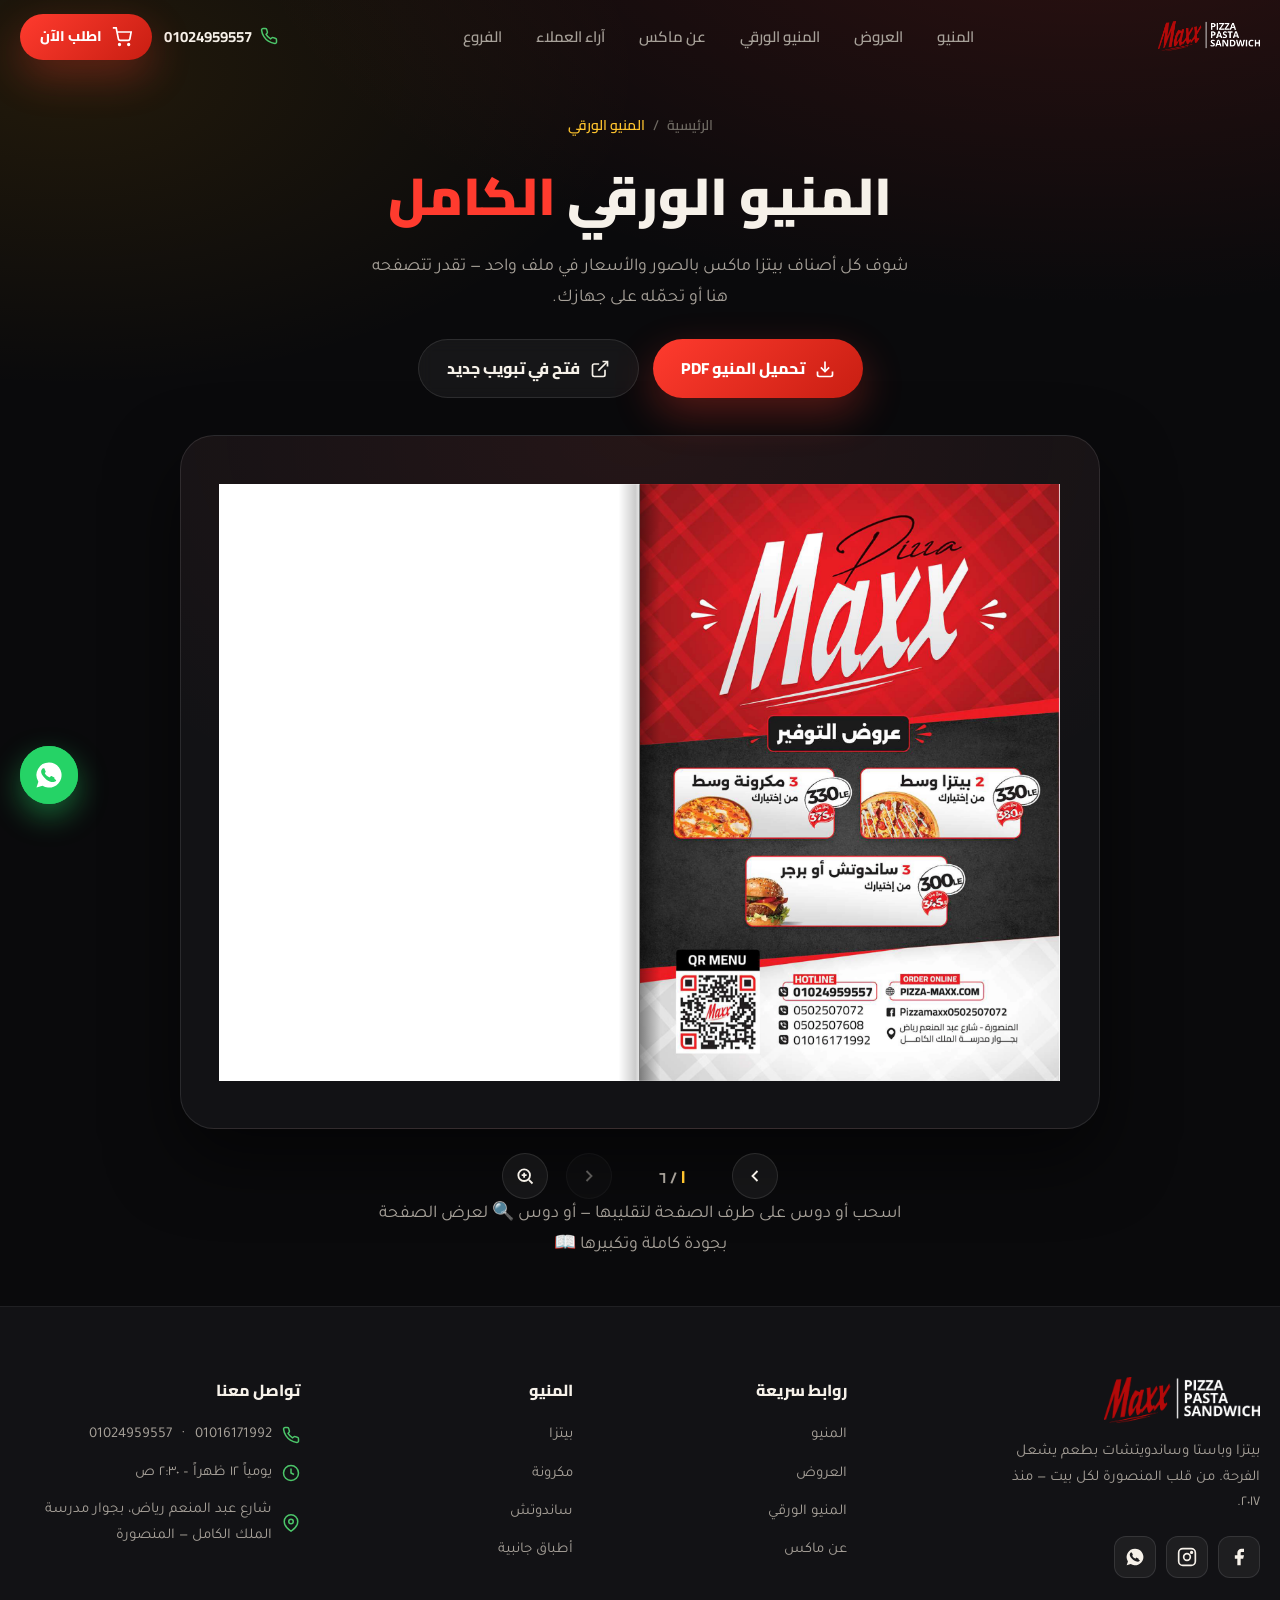
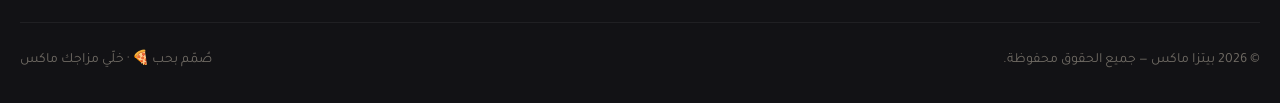
==== menu/index.html @ fe205530 "Pizza Maxx site: exact copy of live pizza-maxx.com (2026-11-12)" ====
<!DOCTYPE html>
<html lang="ar" dir="rtl">
<head>
<meta charset="UTF-8">
<meta name="viewport" content="width=device-width, initial-scale=1">
<title>المنيو الورقي | Pizza Maxx — خلّي مزاجك ماكس</title>
<meta name="description" content="شوف منيو بيتزا ماكس الورقي كامل بالصور والأسعار — PDF قابل للتصفح أو التحميل.">
<meta name="theme-color" content="#0A0A0C">
<link rel="preconnect" href="https://fonts.googleapis.com">
<link rel="preconnect" href="https://fonts.gstatic.com" crossorigin>
<link href="https://fonts.googleapis.com/css2?family=Anton&family=Cairo:wght@400;600;700;800;900&family=Tajawal:wght@400;500;700;800&display=swap" rel="stylesheet">
<link rel="stylesheet" href="/assets/css/styles.css">
<link rel="stylesheet" href="/assets/css/vendor/page-flip.css">
<link rel="icon" href="data:image/svg+xml,<svg xmlns='http://www.w3.org/2000/svg' viewBox='0 0 100 100'><text y='.9em' font-size='90'>🍕</text></svg>">
<style>
  .pdf-hero { padding: calc(var(--nav-h) + 40px) 0 20px; text-align: center; }
  .pdf-hero .breadcrumb { display: flex; gap: 8px; align-items: center; justify-content: center; color: var(--faint); font-family: var(--f-head); font-weight: 600; font-size: 14px; margin-bottom: 14px; }
  .pdf-hero .breadcrumb a:hover { color: var(--cheese); }
  .pdf-hero h1 { font-family: var(--f-head); font-weight: 900; color: var(--cream); font-size: clamp(30px, 5vw, 52px); margin: 0 0 12px; }
  .pdf-hero p { color: var(--muted); font-size: clamp(15px, 1.8vw, 18px); max-width: 56ch; margin: 0 auto 26px; }
  .pdf-actions { display: flex; gap: 14px; justify-content: center; flex-wrap: wrap; margin-bottom: 8px; }

  /* ---------- Flipbook ---------- */
  .book-stage { margin: 36px auto 0; max-width: 920px; }
  .book-wrap {
    display: flex; justify-content: center; padding: clamp(20px, 4vw, 48px) clamp(10px, 3vw, 40px);
    border-radius: var(--r-xl); border: 1px solid var(--hair); box-shadow: var(--sh-3);
    background:
      radial-gradient(120% 100% at 50% 0%, rgba(255,59,46,.08), transparent 60%),
      var(--charcoal);
  }
  #flipbook { touch-action: pan-y pinch-zoom; }
  #flipbook .stf__item { background: #fff; box-shadow: 0 4px 24px rgba(0,0,0,.35); }
  #flipbook img { width: 100%; height: 100%; object-fit: cover; display: block; user-select: none; -webkit-user-drag: none; }

  .book-controls { display: flex; align-items: center; justify-content: center; gap: 18px; margin-top: 24px; }
  .book-nav-btn {
    width: 46px; height: 46px; border-radius: 50%; display: grid; place-items: center; flex-shrink: 0;
    background: var(--glass); border: 1px solid var(--hair); color: var(--cream); transition: .25s var(--ease);
  }
  .book-nav-btn:hover:not(:disabled) { background: var(--red); border-color: transparent; transform: scale(1.06); }
  .book-nav-btn:disabled { opacity: .35; pointer-events: none; }
  .book-nav-btn svg { width: 20px; height: 20px; }
  .book-page-count { font-family: var(--f-head); font-weight: 700; font-size: 15px; color: var(--muted); min-width: 84px; text-align: center; }
  .book-page-count b { color: var(--cheese); font-family: var(--f-display); font-size: 18px; }
  .book-hint { text-align: center; color: var(--faint); font-size: 13px; margin-top: 14px; }

  /* ---------- Zoom lightbox (full-res image, no canvas pixelation) ---------- */
  .lightbox {
    display: none; position: fixed; inset: 0; z-index: 999; background: rgba(6,6,8,.94);
    align-items: center; justify-content: center; padding: 60px 16px; overflow: auto; touch-action: pan-x pan-y pinch-zoom;
  }
  .lightbox.open { display: flex; }
  .lightbox img { max-width: none; width: min(94vw, 700px); height: auto; border-radius: 10px; box-shadow: var(--sh-3); touch-action: pan-x pan-y pinch-zoom; }
  .lightbox-close {
    position: fixed; top: 16px; inset-inline-end: 16px; width: 44px; height: 44px; border-radius: 50%;
    background: var(--glass); border: 1px solid var(--hair); color: var(--cream); display: grid; place-items: center; z-index: 1000;
  }
  .lightbox-close svg { width: 20px; height: 20px; }

  /* fallback shown only if the flipbook script fails to initialize */
  .book-fallback { display: none; }
  .book-fallback.show {
    display: flex; flex-direction: column; align-items: center; gap: 16px; text-align: center;
    max-width: 460px; margin: 0 auto; padding: 40px 26px; border-radius: var(--r-xl);
    border: 1px solid var(--hair-soft); background: linear-gradient(180deg, var(--graphite), var(--charcoal));
  }
  .book-fallback svg { width: 60px; height: 60px; color: var(--red); }
  .book-fallback h3 { font-family: var(--f-head); font-weight: 800; font-size: 18px; color: var(--cream); margin: 0; }
  .book-fallback p { color: var(--muted); font-size: 14px; margin: 0; }

  @media (max-width: 560px) {
    .book-nav-btn { width: 40px; height: 40px; }
    .book-controls { gap: 12px; }
  }
</style>
</head>
<body>

<div class="scroll-progress" id="scrollProgress"></div>

<!-- ============ NAV ============ -->
<header class="nav" id="nav">
  <div class="container">
    <a href="/index.html#top" class="brand" aria-label="بيتزا ماكس">
      <img src="/assets/logo.png" alt="بيتزا ماكس" class="brand-img">
    </a>
    <nav class="nav-links" id="navLinks">
      <a href="/index.html#menu">المنيو</a>
      <a href="/index.html#offers">العروض</a>
      <a href="/menu/">المنيو الورقي</a>
      <a href="/about-us.html">عن ماكس</a>
      <a href="/index.html#reviews">آراء العملاء</a>
      <a href="/index.html#branches">الفروع</a>
    </nav>
    <div class="nav-actions">
      <a href="tel:01024959557" class="nav-phone">
        <svg viewBox="0 0 24 24" fill="none" stroke="currentColor" stroke-width="2"><path d="M22 16.9v3a2 2 0 0 1-2.2 2 19.8 19.8 0 0 1-8.6-3.1 19.5 19.5 0 0 1-6-6 19.8 19.8 0 0 1-3.1-8.7A2 2 0 0 1 4.1 2h3a2 2 0 0 1 2 1.7c.1.9.4 1.8.7 2.7a2 2 0 0 1-.5 2.1L8.1 9.9a16 16 0 0 0 6 6l1.4-1.2a2 2 0 0 1 2.1-.5c.9.3 1.8.6 2.7.7a2 2 0 0 1 1.7 2Z"/></svg>
        01024959557
      </a>
      <a href="/index.html#menu" class="btn btn-primary btn-sm">
        <svg viewBox="0 0 24 24" fill="none" stroke="currentColor" stroke-width="2"><circle cx="9" cy="21" r="1"/><circle cx="20" cy="21" r="1"/><path d="M1 1h4l2.7 13.4a2 2 0 0 0 2 1.6h9.7a2 2 0 0 0 2-1.6L23 6H6"/></svg>
        اطلب الآن
      </a>
      <button class="nav-toggle" id="navToggle" aria-label="القائمة"><span></span></button>
    </div>
  </div>
</header>

<main>
<section class="pdf-hero">
  <div class="container">
    <div class="breadcrumb"><a href="/index.html">الرئيسية</a> <span>/</span> <span class="text-cheese">المنيو الورقي</span></div>
    <h1>المنيو الورقي <span class="text-red">الكامل</span></h1>
    <p>شوف كل أصناف بيتزا ماكس بالصور والأسعار في ملف واحد — تقدر تتصفحه هنا أو تحمّله على جهازك.</p>
    <div class="pdf-actions">
      <a href="/assets/pdf/maxx-menu.pdf" download class="btn btn-primary">
        <svg viewBox="0 0 24 24" fill="none" stroke="currentColor" stroke-width="2"><path d="M21 15v4a2 2 0 0 1-2 2H5a2 2 0 0 1-2-2v-4"/><path d="M7 10l5 5 5-5"/><path d="M12 15V3"/></svg>
        تحميل المنيو PDF
      </a>
      <a href="/assets/pdf/maxx-menu.pdf" target="_blank" rel="noopener" class="btn btn-ghost">
        <svg viewBox="0 0 24 24" fill="none" stroke="currentColor" stroke-width="2"><path d="M18 13v6a2 2 0 0 1-2 2H5a2 2 0 0 1-2-2V8a2 2 0 0 1 2-2h6"/><path d="M15 3h6v6"/><path d="M10 14L21 3"/></svg>
        فتح في تبويب جديد
      </a>
    </div>

    <!-- Interactive flipbook (falls back to a PDF prompt if the script can't init) -->
    <div class="book-stage">
      <div class="book-wrap">
        <div id="flipbook"></div>
      </div>
      <div class="book-controls">
        <button type="button" class="book-nav-btn" id="bookNext" aria-label="الصفحة التالية">
          <svg viewBox="0 0 24 24" fill="none" stroke="currentColor" stroke-width="2.2"><path d="M15 18l-6-6 6-6"/></svg>
        </button>
        <span class="book-page-count"><b id="bookCur">١</b> / <span id="bookTotal">٦</span></span>
        <button type="button" class="book-nav-btn" id="bookPrev" aria-label="الصفحة السابقة">
          <svg viewBox="0 0 24 24" fill="none" stroke="currentColor" stroke-width="2.2"><path d="M9 18l6-6-6-6"/></svg>
        </button>
        <button type="button" class="book-nav-btn" id="bookZoom" aria-label="تكبير الصفحة">
          <svg viewBox="0 0 24 24" fill="none" stroke="currentColor" stroke-width="2.2"><circle cx="11" cy="11" r="7"/><path d="M21 21l-4.3-4.3"/><path d="M11 8v6M8 11h6"/></svg>
        </button>
      </div>
      <p class="book-hint">اسحب أو دوس على طرف الصفحة لتقليبها — أو دوس 🔍 لعرض الصفحة بجودة كاملة وتكبيرها 📖</p>

      <div class="book-fallback" id="bookFallback">
        <svg viewBox="0 0 24 24" fill="none" stroke="currentColor" stroke-width="1.6"><path d="M14 2H6a2 2 0 0 0-2 2v16a2 2 0 0 0 2 2h12a2 2 0 0 0 2-2V8z"/><path d="M14 2v6h6"/></svg>
        <h3>افتح المنيو بصيغة PDF</h3>
        <p>المتصفح ده مش بيدعم عرض الكتاب التفاعلي — افتح أو حمّل الملف مباشرة من الأزرار فوق.</p>
      </div>
    </div>
  </div>
</section>
</main>

<div class="lightbox" id="lightbox">
  <button type="button" class="lightbox-close" id="lightboxClose" aria-label="إغلاق">
    <svg viewBox="0 0 24 24" fill="none" stroke="currentColor" stroke-width="2"><path d="M18 6L6 18M6 6l12 12"/></svg>
  </button>
  <img id="lightboxImg" src="" alt="صفحة المنيو مكبّرة">
</div>

<!-- ============ FOOTER ============ -->
<footer class="footer">
  <div class="container">
    <div class="footer-grid">
      <div class="footer-brand">
        <img src="/assets/logo.png" alt="بيتزا ماكس" class="brand-img">
        <p>بيتزا وباستا وساندويتشات بطعم يشعل الفرحة. من قلب المنصورة لكل بيت — منذ ٢٠١٧.</p>
        <div class="socials">
          <a href="https://facebook.com/Pizzamaxx0502507072" target="_blank" rel="noopener" class="social" aria-label="فيسبوك"><svg viewBox="0 0 24 24" fill="currentColor"><path d="M18 2h-3a5 5 0 0 0-5 5v3H7v4h3v8h4v-8h3l1-4h-4V7a1 1 0 0 1 1-1h3z"/></svg></a>
          <a href="https://instagram.com" target="_blank" rel="noopener" class="social" aria-label="انستجرام"><svg viewBox="0 0 24 24" fill="none" stroke="currentColor" stroke-width="2"><rect x="2" y="2" width="20" height="20" rx="5"/><circle cx="12" cy="12" r="4"/><circle cx="17.5" cy="6.5" r="1" fill="currentColor"/></svg></a>
          <a href="https://wa.me/201070336868" target="_blank" rel="noopener" class="social" aria-label="واتساب"><svg viewBox="0 0 24 24" fill="currentColor"><path d="M12 2a10 10 0 0 0-8.5 15.3L2 22l4.8-1.5A10 10 0 1 0 12 2zm5.8 14.2c-.2.7-1.4 1.3-2 1.4-.5.1-1.2.1-1.9-.1-.4-.1-1-.3-1.8-.6-3-1.3-5-4.4-5.2-4.6-.1-.2-1.2-1.6-1.2-3s.7-2.1 1-2.4c.2-.3.5-.3.7-.3h.5c.2 0 .4 0 .6.5l.8 2c.1.1.1.3 0 .5l-.4.6c-.1.2-.3.3-.1.6.1.3.7 1.1 1.4 1.8.9.8 1.7 1 2 1.2.2.1.4.1.5-.1l.7-.8c.2-.2.4-.2.6-.1l1.9.9c.2.1.4.2.4.3.1.2.1.6 0 1z"/></svg></a>
        </div>
      </div>
      <div>
        <h4>روابط سريعة</h4>
        <ul class="footer-links">
          <li><a href="/index.html#menu">المنيو</a></li>
          <li><a href="/index.html#offers">العروض</a></li>
          <li><a href="/menu/">المنيو الورقي</a></li>
          <li><a href="/about-us.html">عن ماكس</a></li>
        </ul>
      </div>
      <div>
        <h4>المنيو</h4>
        <ul class="footer-links">
          <li><a href="/index.html#menu">بيتزا</a></li>
          <li><a href="/index.html#menu">مكرونة</a></li>
          <li><a href="/index.html#menu">ساندوتش</a></li>
          <li><a href="/index.html#menu">أطباق جانبية</a></li>
        </ul>
      </div>
      <div>
        <h4>تواصل معنا</h4>
        <ul class="footer-contact">
          <li><svg viewBox="0 0 24 24" fill="none" stroke="currentColor" stroke-width="2"><path d="M22 16.9v3a2 2 0 0 1-2.2 2 19.8 19.8 0 0 1-8.6-3.1 19.5 19.5 0 0 1-6-6 19.8 19.8 0 0 1-3.1-8.7A2 2 0 0 1 4.1 2h3a2 2 0 0 1 2 1.7c.1.9.4 1.8.7 2.7a2 2 0 0 1-.5 2.1L8.1 9.9a16 16 0 0 0 6 6l1.4-1.2a2 2 0 0 1 2.1-.5c.9.3 1.8.6 2.7.7a2 2 0 0 1 1.7 2Z"/></svg> <a href="tel:01016171992">01016171992</a> · <a href="tel:01024959557">01024959557</a></li>
          <li><svg viewBox="0 0 24 24" fill="none" stroke="currentColor" stroke-width="2"><circle cx="12" cy="12" r="10"/><path d="M12 6v6l4 2"/></svg> يومياً ١٢ ظهراً – ٢:٣٠ ص</li>
          <li><svg viewBox="0 0 24 24" fill="none" stroke="currentColor" stroke-width="2"><path d="M21 10c0 7-9 13-9 13s-9-6-9-13a9 9 0 0 1 18 0z"/><circle cx="12" cy="10" r="3"/></svg> شارع عبد المنعم رياض، بجوار مدرسة الملك الكامل — المنصورة</li>
        </ul>
      </div>
    </div>
    <div class="footer-bottom">
      <span>© <span id="year"></span> بيتزا ماكس — جميع الحقوق محفوظة.</span>
      <span>صُمّم بحب 🍕 · خلّي مزاجك ماكس</span>
    </div>
  </div>
</footer>

<a href="https://wa.me/201070336868" target="_blank" rel="noopener" class="wa-float" aria-label="تواصل واتساب">
  <svg viewBox="0 0 24 24" fill="currentColor"><path d="M12 2a10 10 0 0 0-8.5 15.3L2 22l4.8-1.5A10 10 0 1 0 12 2zm5.8 14.2c-.2.7-1.4 1.3-2 1.4-.5.1-1.2.1-1.9-.1-.4-.1-1-.3-1.8-.6-3-1.3-5-4.4-5.2-4.6-.1-.2-1.2-1.6-1.2-3s.7-2.1 1-2.4c.2-.3.5-.3.7-.3h.5c.2 0 .4 0 .6.5l.8 2c.1.1.1.3 0 .5l-.4.6c-.1.2-.3.3-.1.6.1.3.7 1.1 1.4 1.8.9.8 1.7 1 2 1.2.2.1.4.1.5-.1l.7-.8c.2-.2.4-.2.6-.1l1.9.9c.2.1.4.2.4.3.1.2.1.6 0 1z"/></svg>
</a>

<script src="/assets/js/vendor/page-flip.browser.js"></script>
<script>
(function () {
  "use strict";
  const $  = (s, c=document) => c.querySelector(s);
  const $$ = (s, c=document) => Array.from(c.querySelectorAll(s));

  /* ---------- Flipbook ---------- */
  (function initBook() {
    const el = document.getElementById('flipbook');
    const fallback = document.getElementById('bookFallback');
    if (!el || !window.St || !window.St.PageFlip) { fallback.classList.add('show'); return; }

    const PAGES = Array.from({ length: 6 }, (_, i) => `/assets/img/menu-pages/page-${i + 1}.webp`);
    document.getElementById('bookTotal').textContent = PAGES.length.toLocaleString('ar-EG');

    try {
      const pageFlip = new St.PageFlip(el, {
        width: 550,
        height: 780,
        size: 'stretch',
        minWidth: 240,
        maxWidth: 900,
        minHeight: 340,
        maxHeight: 1275,
        maxShadowOpacity: 0.5,
        showCover: true,
        mobileScrollSupport: true,
        useMouseEvents: true,
      });
      pageFlip.loadFromImages(PAGES);

      /* HiDPI canvas fix — the library sizes its internal <canvas> to CSS pixels only and
         ignores devicePixelRatio, so pages look soft/pixelated on retina phone screens no
         matter how sharp the source images are. Boost the canvas' pixel buffer to match the
         device pixel ratio, scale the drawing context to match, and force a repaint — then
         keep re-applying whenever the library resizes the canvas (rotate / window resize). */
      const flipCanvas = el.querySelector('canvas.stf__canvas');
      if (flipCanvas) {
        const sharpenCanvas = () => {
          const dpr = window.devicePixelRatio || 1;
          const cssW = flipCanvas.clientWidth;
          const cssH = flipCanvas.clientHeight;
          if (!cssW || !cssH) return;
          const targetW = Math.round(cssW * dpr);
          const targetH = Math.round(cssH * dpr);
          if (flipCanvas.width === targetW && flipCanvas.height === targetH) return;
          flipCanvas.style.width = cssW + 'px';
          flipCanvas.style.height = cssH + 'px';
          flipCanvas.width = targetW;
          flipCanvas.height = targetH;
          flipCanvas.getContext('2d').scale(dpr, dpr);
          pageFlip.update();
        };
        sharpenCanvas();
        pageFlip.on('init', sharpenCanvas);
        new ResizeObserver(sharpenCanvas).observe(flipCanvas);
      }

      /* Direct pinch-zoom on the book conflicts with its own swipe-to-flip gesture —
         while the user is zoomed in, hand touch control fully to the browser (free pan
         in every direction) by disabling the book's own interactivity, and restore
         swipe-to-flip automatically once zoom returns to normal. */
      if (window.visualViewport) {
        const vv = window.visualViewport;
        const applyZoomState = () => {
          el.style.pointerEvents = vv.scale > 1.02 ? 'none' : '';
        };
        vv.addEventListener('resize', applyZoomState);
        vv.addEventListener('scroll', applyZoomState);
        applyZoomState();
      }

      const curEl = document.getElementById('bookCur');
      const prevBtn = document.getElementById('bookPrev');
      const nextBtn = document.getElementById('bookNext');

      function updateUI() {
        const cur = pageFlip.getCurrentPageIndex() + 1;
        curEl.textContent = cur.toLocaleString('ar-EG');
        prevBtn.disabled = cur <= 1;
        nextBtn.disabled = cur >= PAGES.length;
      }
      pageFlip.on('flip', updateUI);
      pageFlip.on('init', updateUI);

      nextBtn.addEventListener('click', () => pageFlip.flipNext());
      prevBtn.addEventListener('click', () => pageFlip.flipPrev());

      /* Zoom lightbox — shows the same full-resolution source image so pinch-zoom stays sharp
         (the flipbook draws pages on a canvas sized to its on-screen CSS box, which pixelates on zoom). */
      const zoomBtn = document.getElementById('bookZoom');
      const lightbox = document.getElementById('lightbox');
      const lightboxImg = document.getElementById('lightboxImg');
      const lightboxClose = document.getElementById('lightboxClose');

      function openLightbox() {
        lightboxImg.src = PAGES[pageFlip.getCurrentPageIndex()];
        lightbox.classList.add('open');
      }
      function closeLightbox() {
        lightbox.classList.remove('open');
        lightboxImg.src = '';
      }
      zoomBtn.addEventListener('click', openLightbox);
      lightboxClose.addEventListener('click', closeLightbox);
      lightbox.addEventListener('click', e => { if (e.target === lightbox) closeLightbox(); });
    } catch (err) {
      fallback.classList.add('show');
    }
  })();

  const nav = $('#nav'), progress = $('#scrollProgress');
  function onScroll() {
    nav.classList.toggle('scrolled', window.scrollY > 30);
    const h = document.documentElement.scrollHeight - window.innerHeight;
    progress.style.transform = `scaleX(${h > 0 ? window.scrollY/h : 0})`;
  }
  onScroll(); window.addEventListener('scroll', onScroll, { passive:true });

  $('#navToggle').addEventListener('click', () => nav.classList.toggle('open'));
  $$('#navLinks a').forEach(a => a.addEventListener('click', () => nav.classList.remove('open')));

  $('#year').textContent = new Date().getFullYear();
})();
</script>
</body>
</html>
---- assets/css/styles.css ----
/* =====================================================================
   PIZZA MAXX — Premium Redesign
   Design system + components. Dark, cinematic, RTL Arabic.
   ===================================================================== */

/* ---------- Design Tokens ---------- */
:root {
  /* Surfaces (black → charcoal → warm gray) */
  --ink:        #0A0A0C;
  --charcoal:   #121215;
  --graphite:   #1A1A1F;
  --slate:      #232228;
  --warm-gray:  #2C2A27;

  /* Brand accents */
  --red:        #FF3B2E;   /* pizza red   */
  --red-deep:   #C81E12;
  --cheese:     #FFC42E;   /* cheese yellow */
  --cheese-deep:#F5A300;
  --green:      #4CC66A;   /* fresh green */

  /* Text */
  --cream:      #F6F1E9;
  --text:       #ECE7DF;
  --muted:      #A7A199;
  --faint:      #6F6A63;

  /* Glass + lines */
  --glass:      rgba(255,255,255,0.05);
  --glass-strong: rgba(255,255,255,0.09);
  --hair:       rgba(255,255,255,0.10);
  --hair-soft:  rgba(255,255,255,0.06);

  /* Radii */
  --r-sm: 12px;
  --r-md: 18px;
  --r-lg: 26px;
  --r-xl: 34px;
  --r-pill: 999px;

  /* Shadows (soft, layered) */
  --sh-1: 0 2px 8px rgba(0,0,0,.35);
  --sh-2: 0 12px 30px rgba(0,0,0,.45);
  --sh-3: 0 30px 70px rgba(0,0,0,.55);
  --sh-red: 0 16px 40px rgba(255,59,46,.30);
  --sh-cheese: 0 16px 40px rgba(245,163,0,.28);

  /* Spacing scale (8pt) */
  --s-1: 4px;  --s-2: 8px;  --s-3: 12px; --s-4: 16px;
  --s-5: 24px; --s-6: 32px; --s-7: 48px; --s-8: 64px;
  --s-9: 96px; --s-10: 128px;

  /* Type */
  --f-display: 'Anton', 'Cairo', sans-serif;
  --f-head: 'Cairo', 'Tajawal', sans-serif;
  --f-body: 'Tajawal', 'Cairo', sans-serif;

  --container: 1240px;
  --nav-h: 74px;
  --ease: cubic-bezier(.22,.61,.36,1);
  --ease-out: cubic-bezier(.16,1,.3,1);
}

/* ---------- Reset-ish ---------- */
* { box-sizing: border-box; }
html { scroll-behavior: smooth; -webkit-text-size-adjust: 100%; }
body {
  margin: 0;
  font-family: var(--f-body);
  background: var(--ink);
  color: var(--text);
  line-height: 1.7;
  overflow-x: hidden;
  -webkit-font-smoothing: antialiased;
  text-rendering: optimizeLegibility;
}
img { max-width: 100%; display: block; }
a { color: inherit; text-decoration: none; }
button { font-family: inherit; cursor: pointer; border: none; background: none; color: inherit; }
ul { margin: 0; padding: 0; list-style: none; }
:focus-visible { outline: 2px solid var(--cheese); outline-offset: 3px; border-radius: 6px; }
::selection { background: var(--red); color: #fff; }

/* Ambient page background: warm ember glow behind dark */
body::before {
  content: "";
  position: fixed; inset: 0; z-index: -2;
  background:
    radial-gradient(120% 80% at 85% -10%, rgba(255,59,46,.14), transparent 55%),
    radial-gradient(90% 70% at 5% 8%, rgba(245,163,0,.10), transparent 50%),
    var(--ink);
}

/* ---------- Layout helpers ---------- */
.container { width: min(100% - 40px, var(--container)); margin-inline: auto; }
.section { padding: clamp(56px, 9vw, 120px) 0; position: relative; }
.eyebrow {
  display: inline-flex; align-items: center; gap: 8px;
  font-family: var(--f-head); font-weight: 700; font-size: 13px;
  letter-spacing: .18em; text-transform: uppercase;
  color: var(--cheese); margin: 0 0 14px;
}
.eyebrow::before { content: ""; width: 26px; height: 2px; background: var(--red); border-radius: 2px; }
.section-title {
  font-family: var(--f-head); font-weight: 900;
  font-size: clamp(30px, 5vw, 56px); line-height: 1.08;
  letter-spacing: -.01em; margin: 0 0 14px; color: var(--cream);
}
.section-sub { color: var(--muted); font-size: clamp(15px, 1.6vw, 18px); max-width: 60ch; margin: 0; }
.section-head { margin-bottom: clamp(32px, 5vw, 56px); }
.section-head.center { text-align: center; }
.section-head.center .section-sub { margin-inline: auto; }
.text-red { color: var(--red); }
.text-cheese { color: var(--cheese); }
.text-green { color: var(--green); }

/* ---------- Buttons ---------- */
.btn {
  display: inline-flex; align-items: center; justify-content: center; gap: 10px;
  font-family: var(--f-head); font-weight: 800; font-size: 16px;
  padding: 15px 28px; border-radius: var(--r-pill);
  transition: transform .35s var(--ease), box-shadow .35s var(--ease), background .3s;
  will-change: transform; white-space: nowrap;
}
.btn svg { width: 20px; height: 20px; }
.btn-primary {
  background: linear-gradient(135deg, var(--red), var(--red-deep));
  color: #fff; box-shadow: var(--sh-red);
}
.btn-primary:hover { transform: translateY(-3px) scale(1.02); box-shadow: 0 22px 50px rgba(255,59,46,.45); }
.btn-cheese {
  background: linear-gradient(135deg, var(--cheese), var(--cheese-deep));
  color: #241a00; box-shadow: var(--sh-cheese);
}
.btn-cheese:hover { transform: translateY(-3px) scale(1.02); box-shadow: 0 22px 50px rgba(245,163,0,.45); }
.btn-ghost {
  background: var(--glass); color: var(--cream);
  border: 1px solid var(--hair); backdrop-filter: blur(8px);
}
.btn-ghost:hover { transform: translateY(-3px); background: var(--glass-strong); border-color: rgba(255,255,255,.22); }
.btn-sm { padding: 11px 20px; font-size: 14px; }
.btn-block { width: 100%; }

/* ---------- Navbar ---------- */
.nav {
  position: fixed; inset-block-start: 0; inset-inline: 0; z-index: 100;
  height: var(--nav-h); display: flex; align-items: center;
  transition: background .4s var(--ease), backdrop-filter .4s, border-color .4s, box-shadow .4s;
  border-bottom: 1px solid transparent;
}
.nav.scrolled {
  background: rgba(10,10,12,.72); backdrop-filter: blur(18px) saturate(140%);
  border-bottom: 1px solid var(--hair-soft); box-shadow: var(--sh-1);
}
.nav .container { display: flex; align-items: center; justify-content: space-between; gap: 20px; }
.brand { display: flex; align-items: center; gap: 12px; }
.brand-logo {
  font-family: var(--f-display); font-size: 26px; letter-spacing: .02em;
  color: var(--cream); line-height: 1; position: relative; padding-inline-end: 6px;
}
.brand-logo b { color: var(--red); }
.brand-img { height: 30px; width: auto; display: block; }
.footer-brand .brand-img { height: 46px; margin-bottom: 16px; }
@media (max-width: 480px) { .brand-img { height: 26px; } }
.brand-dot { width: 8px; height: 8px; border-radius: 50%; background: var(--green); box-shadow: 0 0 12px var(--green); }
.nav-links { display: flex; align-items: center; gap: 6px; }
.nav-links a {
  font-family: var(--f-head); font-weight: 600; font-size: 15px; color: var(--muted);
  padding: 8px 14px; border-radius: var(--r-pill); transition: color .25s, background .25s;
}
.nav-links a:hover { color: var(--cream); background: var(--glass); }
.nav-actions { display: flex; align-items: center; gap: 12px; }
.nav-phone { display: flex; align-items: center; gap: 8px; font-family: var(--f-head); font-weight: 700; color: var(--cream); font-size: 15px; }
.nav-phone svg { width: 18px; height: 18px; color: var(--green); }
.nav-toggle { display: none; width: 44px; height: 44px; border-radius: 12px; background: var(--glass); border: 1px solid var(--hair); align-items: center; justify-content: center; }
.nav-toggle span { display: block; width: 20px; height: 2px; background: var(--cream); position: relative; transition: .3s; }
.nav-toggle span::before, .nav-toggle span::after { content: ""; position: absolute; left: 0; width: 20px; height: 2px; background: var(--cream); transition: .3s; }
.nav-toggle span::before { top: -6px; } .nav-toggle span::after { top: 6px; }

/* ---------- Hero ---------- */
.hero { position: relative; min-height: 100svh; display: flex; align-items: center; padding-top: var(--nav-h); overflow: hidden; }
.hero-bg { position: absolute; inset: 0; z-index: -1; }
.hero-bg img { width: 100%; height: 100%; object-fit: cover; object-position: center; }
.hero-bg::after {
  content: ""; position: absolute; inset: 0;
  background:
    linear-gradient(to top, var(--ink) 4%, transparent 45%),
    linear-gradient(to left, rgba(10,10,12,.35), rgba(10,10,12,.88) 78%);
}
.hero-embers { position: absolute; inset: 0; z-index: -1; pointer-events: none; opacity: .5; mix-blend-mode: screen; }
.hero-inner { display: grid; grid-template-columns: 1.05fr .95fr; gap: 40px; align-items: center; width: 100%; }
.hero-copy { max-width: 620px; }
.hero-badges-top { display: flex; flex-wrap: wrap; gap: 10px; margin-bottom: 24px; }
.chip {
  display: inline-flex; align-items: center; gap: 8px; padding: 8px 14px; border-radius: var(--r-pill);
  background: var(--glass); border: 1px solid var(--hair); backdrop-filter: blur(10px);
  font-family: var(--f-head); font-weight: 600; font-size: 13px; color: var(--cream);
}
.chip svg { width: 16px; height: 16px; }
.chip-stars svg { color: var(--cheese); }
.chip-time svg { color: var(--green); }
.hero h1 {
  font-family: var(--f-head); font-weight: 900; color: var(--cream);
  font-size: clamp(40px, 7vw, 88px); line-height: 1.02; letter-spacing: -.02em; margin: 0 0 20px;
}
.hero h1 .hl { position: relative; color: var(--cheese); white-space: nowrap; }
.hero h1 .hl::after { content: ""; position: absolute; left: 0; right: 0; bottom: 6px; height: 14px; background: rgba(255,59,46,.28); border-radius: 6px; z-index: -1; }
.hero-sub { font-size: clamp(16px, 2vw, 20px); color: var(--muted); margin: 0 0 32px; max-width: 46ch; }
.hero-cta { display: flex; flex-wrap: wrap; gap: 14px; margin-bottom: 34px; }
.hero-stats { display: flex; gap: 30px; flex-wrap: wrap; }
.hero-stat b { font-family: var(--f-head); font-weight: 900; font-size: 26px; color: var(--cream); display: block; line-height: 1; }
.hero-stat span { font-size: 13px; color: var(--muted); }

/* Floating hero visual card cluster */
.hero-visual { position: relative; height: 520px; display: none; }
.float-card {
  position: absolute; border-radius: var(--r-lg); overflow: hidden;
  box-shadow: var(--sh-3); border: 1px solid var(--hair);
  animation: floaty 6s ease-in-out infinite;
}
.float-card img { width: 100%; height: 100%; object-fit: cover; }
.fc-main { width: 300px; height: 380px; right: 40px; top: 40px; z-index: 2; }
.fc-2 { width: 190px; height: 190px; left: 10px; top: 30px; animation-delay: -2s; z-index: 3; }
.fc-3 { width: 210px; height: 160px; left: 0; bottom: 20px; animation-delay: -4s; z-index: 3; }
.badge-float {
  position: absolute; z-index: 5; display: flex; align-items: center; gap: 10px;
  padding: 12px 16px; border-radius: var(--r-md); backdrop-filter: blur(14px);
  background: rgba(20,20,24,.7); border: 1px solid var(--hair); box-shadow: var(--sh-2);
  animation: floaty 5s ease-in-out infinite;
}
.badge-discount { top: 6px; right: 0; background: linear-gradient(135deg, var(--red), var(--red-deep)); border: none; color:#fff; }
.badge-discount b { font-family: var(--f-display); font-size: 22px; line-height: 1; }
.badge-delivery { bottom: 60px; right: 20px; animation-delay: -2.5s; }
.badge-delivery .dot { width: 34px; height: 34px; border-radius: 50%; background: rgba(76,198,106,.15); display: grid; place-items: center; }
.badge-delivery .dot svg { width: 18px; height: 18px; color: var(--green); }
.badge-delivery b { font-family: var(--f-head); font-weight: 800; color: var(--cream); font-size: 15px; display: block; line-height: 1.1; }
.badge-delivery span { font-size: 12px; color: var(--muted); }

@keyframes floaty { 0%,100% { transform: translateY(0) } 50% { transform: translateY(-14px) } }

.hero-scroll { position: absolute; bottom: 22px; left: 50%; transform: translateX(-50%); display: flex; flex-direction: column; align-items: center; gap: 8px; color: var(--faint); font-size: 12px; font-family: var(--f-head); letter-spacing: .1em; }
.hero-scroll .mouse { width: 24px; height: 38px; border: 2px solid var(--faint); border-radius: 14px; position: relative; }
.hero-scroll .mouse::after { content: ""; position: absolute; top: 7px; left: 50%; transform: translateX(-50%); width: 4px; height: 7px; background: var(--cheese); border-radius: 3px; animation: wheel 1.6s infinite; }
@keyframes wheel { 0% { opacity: 0; transform: translate(-50%,0) } 40% { opacity: 1 } 100% { opacity: 0; transform: translate(-50%,12px) } }

/* ---------- Marquee strip ---------- */
.marquee { border-block: 1px solid var(--hair-soft); background: var(--charcoal); overflow: hidden; padding: 16px 0; }
.marquee-track { display: flex; gap: 46px; width: max-content; animation: marquee 26s linear infinite; }
.marquee:hover .marquee-track { animation-play-state: paused; }
.marquee-item { display: inline-flex; align-items: center; gap: 14px; font-family: var(--f-head); font-weight: 800; font-size: 18px; color: var(--muted); }
.marquee-item svg { width: 18px; height: 18px; color: var(--red); }
.marquee-item b { color: var(--cream); }
@keyframes marquee { to { transform: translateX(50%) } } /* RTL: move right */

/* ---------- Category filter ---------- */
.filter-bar { display: flex; flex-wrap: wrap; gap: 10px; margin-bottom: 40px; }
.filter-chip {
  font-family: var(--f-head); font-weight: 700; font-size: 15px; color: var(--muted);
  padding: 11px 22px; border-radius: var(--r-pill); background: var(--glass);
  border: 1px solid var(--hair); transition: .3s var(--ease);
}
.filter-chip:hover { color: var(--cream); border-color: rgba(255,255,255,.2); }
.filter-chip.active { background: linear-gradient(135deg,var(--red),var(--red-deep)); color: #fff; border-color: transparent; box-shadow: var(--sh-red); }

/* ---------- Menu grid + cards ---------- */
.menu-grid { display: grid; grid-template-columns: repeat(auto-fill, minmax(280px, 1fr)); gap: 24px; }
.card {
  position: relative; background: linear-gradient(180deg, var(--graphite), var(--charcoal));
  border: 1px solid var(--hair-soft); border-radius: var(--r-lg); overflow: hidden;
  transition: transform .5s var(--ease-out), box-shadow .5s var(--ease-out), border-color .5s;
  display: flex; flex-direction: column;
}
.card:hover { transform: translateY(-8px); box-shadow: var(--sh-3); border-color: var(--hair); }
.card-media { position: relative; aspect-ratio: 4/3.2; overflow: hidden; }
.card-media img { width: 100%; height: 100%; object-fit: cover; transition: transform .8s var(--ease-out); }
.card:hover .card-media img { transform: scale(1.08); }
.card-media::after { content:""; position:absolute; inset:0; background: linear-gradient(to top, rgba(10,10,12,.65), transparent 55%); }
.card-tags { position: absolute; top: 12px; inset-inline-start: 12px; display: flex; gap: 6px; z-index: 2; }
.tag { font-family: var(--f-head); font-weight: 700; font-size: 11px; padding: 5px 10px; border-radius: var(--r-pill); backdrop-filter: blur(8px); }
.tag-hot { background: rgba(255,59,46,.9); color: #fff; }
.tag-new { background: rgba(76,198,106,.9); color: #06210f; }
.tag-best { background: rgba(255,196,46,.92); color: #241a00; }
.fav {
  position: absolute; top: 12px; inset-inline-end: 12px; z-index: 2;
  width: 38px; height: 38px; border-radius: 50%; display: grid; place-items: center;
  background: rgba(10,10,12,.5); border: 1px solid var(--hair); backdrop-filter: blur(8px);
  transition: .3s;
}
.fav svg { width: 18px; height: 18px; color: var(--cream); transition: .3s; fill: transparent; }
.fav:hover { background: rgba(255,59,46,.2); }
.fav.on svg { color: var(--red); fill: var(--red); transform: scale(1.1); }
.card-body { padding: 18px 18px 20px; display: flex; flex-direction: column; gap: 10px; flex: 1; }
.card-title-row { display: flex; align-items: flex-start; justify-content: space-between; gap: 10px; }
.card-title { font-family: var(--f-head); font-weight: 800; font-size: 19px; color: var(--cream); line-height: 1.25; }
.card-cal { display: inline-flex; align-items: center; gap: 5px; font-size: 12px; color: var(--muted); white-space: nowrap; }
.card-cal svg { width: 14px; height: 14px; color: var(--cheese); }
.card-desc { font-size: 14px; color: var(--muted); line-height: 1.6; }
.spice { display: inline-flex; gap: 2px; align-items: center; }
.spice svg { width: 15px; height: 15px; color: #4a4640; }
.spice svg.on { color: var(--red); }
.card-foot { display: flex; align-items: center; justify-content: space-between; margin-top: auto; padding-top: 6px; }
.price { font-family: var(--f-head); font-weight: 900; font-size: 22px; color: var(--cream); }
.price s { font-size: 14px; color: var(--faint); font-weight: 600; margin-inline-start: 6px; }
.price small { font-size: 13px; color: var(--muted); font-weight: 600; }
.add {
  display: inline-flex; align-items: center; gap: 7px; padding: 10px 16px; border-radius: var(--r-pill);
  background: var(--cream); color: var(--ink); font-family: var(--f-head); font-weight: 800; font-size: 14px;
  transition: .3s var(--ease);
}
.add svg { width: 16px; height: 16px; }
.add:hover { background: var(--cheese); transform: scale(1.05); }
.add.added { background: var(--green); color: #06210f; }

/* ---------- Best sellers carousel ---------- */
.carousel-wrap { position: relative; }
.carousel { display: flex; gap: 22px; overflow-x: auto; scroll-snap-type: x mandatory; padding: 8px 4px 24px; scrollbar-width: none; }
.carousel::-webkit-scrollbar { display: none; }
.slide { scroll-snap-align: start; flex: 0 0 min(360px, 82vw); perspective: 1200px; }
.slide-inner {
  position: relative; border-radius: var(--r-xl); overflow: hidden; aspect-ratio: 3/4;
  box-shadow: var(--sh-2); transition: transform .4s var(--ease-out), box-shadow .4s; transform-style: preserve-3d;
}
.slide-inner img { width: 100%; height: 100%; object-fit: cover; transition: transform .7s var(--ease-out); }
.slide:hover .slide-inner { box-shadow: var(--sh-3); }
.slide:hover .slide-inner img { transform: scale(1.06); }
.slide-inner::after { content:""; position:absolute; inset:0; background: linear-gradient(to top, rgba(8,8,10,.9) 6%, transparent 55%); }
.slide-caption { position: absolute; inset-inline: 22px; bottom: 22px; z-index: 2; }
.slide-rank { font-family: var(--f-display); font-size: 60px; color: rgba(255,255,255,.14); line-height: .8; position: absolute; top: 16px; inset-inline-end: 20px; z-index: 2; }
.slide-caption h3 { font-family: var(--f-head); font-weight: 900; font-size: 24px; color: #fff; margin: 0 0 4px; }
.slide-caption .meta { display: flex; align-items: center; gap: 12px; color: var(--cream); font-size: 14px; }
.slide-caption .price { font-size: 20px; color: var(--cheese); }
.carousel-nav { display: flex; gap: 10px; position: absolute; top: -70px; inset-inline-start: 0; }
.carousel-btn { width: 48px; height: 48px; border-radius: 50%; background: var(--glass); border: 1px solid var(--hair); display: grid; place-items: center; transition: .3s; }
.carousel-btn:hover { background: var(--red); border-color: transparent; }
.carousel-btn svg { width: 20px; height: 20px; color: var(--cream); }

/* ---------- Offers ---------- */
.offers-grid { display: grid; grid-template-columns: 1.4fr 1fr; gap: 24px; }
.offer {
  position: relative; border-radius: var(--r-xl); overflow: hidden; padding: 40px;
  display: flex; flex-direction: column; justify-content: space-between; min-height: 320px;
  border: 1px solid var(--hair);
}
.offer-primary { background: linear-gradient(120deg, #3a0d09, #7a1a10 60%, #b3160a); }
.offer-primary::after { content:""; position:absolute; inset:0; background: radial-gradient(120% 120% at 90% 10%, rgba(255,196,46,.25), transparent 50%); }
.offer-secondary { background: linear-gradient(150deg, var(--graphite), var(--charcoal)); }
.offer > * { position: relative; z-index: 2; }
.offer .kicker { font-family: var(--f-head); font-weight: 800; color: var(--cheese); letter-spacing: .12em; text-transform: uppercase; font-size: 13px; margin-bottom: 14px; }
.offer h3 { font-family: var(--f-head); font-weight: 900; font-size: clamp(26px, 3.4vw, 40px); color: #fff; margin: 0 0 10px; line-height: 1.1; }
.offer p { color: rgba(255,255,255,.82); margin: 0 0 22px; max-width: 40ch; }
.countdown { display: flex; gap: 10px; margin-bottom: 24px; }
.cd-cell { background: rgba(0,0,0,.35); border: 1px solid rgba(255,255,255,.16); border-radius: var(--r-sm); padding: 10px 14px; text-align: center; min-width: 62px; backdrop-filter: blur(6px); }
.cd-cell b { font-family: var(--f-display); font-size: 28px; color: #fff; line-height: 1; display: block; }
.cd-cell span { font-size: 11px; color: rgba(255,255,255,.7); letter-spacing: .05em; }
.coupon { display: flex; align-items: center; gap: 12px; }
.coupon-code {
  font-family: var(--f-head); font-weight: 800; letter-spacing: .12em; font-size: 16px; color: #fff;
  border: 2px dashed rgba(255,255,255,.5); border-radius: var(--r-sm); padding: 10px 18px; background: rgba(0,0,0,.2);
}
.coupon button { font-family: var(--f-head); font-weight: 700; font-size: 13px; color: var(--cheese); }
.offer-secondary .kicker { color: var(--green); }
.bundle-list { display: flex; flex-direction: column; gap: 12px; }
.bundle-item { display: flex; align-items: center; gap: 12px; color: var(--text); font-weight: 600; }
.bundle-item svg { width: 20px; height: 20px; color: var(--green); flex-shrink: 0; }
.offer-price { display: flex; align-items: baseline; gap: 10px; margin-top: 6px; }
.offer-price b { font-family: var(--f-display); font-size: 44px; color: var(--cheese); line-height: 1; }
.offer-price s { color: var(--faint); font-size: 20px; }

/* ---------- Why choose us ---------- */
.why-grid { display: grid; grid-template-columns: repeat(3, 1fr); gap: 20px; }
.why-card {
  padding: 30px; border-radius: var(--r-lg); background: linear-gradient(180deg, var(--graphite), var(--charcoal));
  border: 1px solid var(--hair-soft); transition: transform .4s var(--ease), border-color .4s;
}
.why-card:hover { transform: translateY(-6px); border-color: var(--hair); }
.why-icon { width: 60px; height: 60px; border-radius: 18px; display: grid; place-items: center; margin-bottom: 18px; background: rgba(255,59,46,.12); }
.why-icon svg { width: 30px; height: 30px; color: var(--red); }
.why-card:nth-child(3n+2) .why-icon { background: rgba(255,196,46,.12); } .why-card:nth-child(3n+2) .why-icon svg { color: var(--cheese); }
.why-card:nth-child(3n) .why-icon { background: rgba(76,198,106,.12); } .why-card:nth-child(3n) .why-icon svg { color: var(--green); }
.why-card h3 { font-family: var(--f-head); font-weight: 800; font-size: 20px; color: var(--cream); margin: 0 0 8px; }
.why-card p { color: var(--muted); font-size: 15px; margin: 0; }

/* ---------- Reviews ---------- */
.reviews-top { display: flex; flex-wrap: wrap; gap: 24px; align-items: center; justify-content: space-between; margin-bottom: 40px; }
.google-rating { display: flex; align-items: center; gap: 16px; padding: 18px 24px; border-radius: var(--r-lg); background: var(--glass); border: 1px solid var(--hair); }
.google-rating .big { font-family: var(--f-display); font-size: 44px; color: var(--cream); line-height: 1; }
.stars { display: flex; gap: 3px; } .stars svg { width: 18px; height: 18px; color: var(--cheese); }
.reviews-grid { display: grid; grid-template-columns: repeat(3, 1fr); gap: 20px; }
.review {
  padding: 26px; border-radius: var(--r-lg); background: linear-gradient(180deg, var(--graphite), var(--charcoal));
  border: 1px solid var(--hair-soft); display: flex; flex-direction: column; gap: 14px;
}
.review .stars svg { width: 15px; height: 15px; }
.review p { color: var(--text); font-size: 15px; margin: 0; flex: 1; }
.review-person { display: flex; align-items: center; gap: 12px; }
.avatar { width: 44px; height: 44px; border-radius: 50%; display: grid; place-items: center; font-family: var(--f-head); font-weight: 800; color: #fff; font-size: 18px; }
.review-person b { display: block; color: var(--cream); font-family: var(--f-head); font-weight: 700; font-size: 15px; }
.review-person span { font-size: 12px; color: var(--faint); }

/* ---------- Gallery masonry ---------- */
.masonry { columns: 4; column-gap: 16px; }
.masonry-item { break-inside: avoid; margin-bottom: 16px; border-radius: var(--r-md); overflow: hidden; position: relative; }
.masonry-item img { width: 100%; transition: transform .8s var(--ease-out); }
.masonry-item::after { content: ""; position: absolute; inset: 0; background: linear-gradient(to top, rgba(8,8,10,.6), transparent 60%); opacity: 0; transition: opacity .4s; }
.masonry-item:hover img { transform: scale(1.08); }
.masonry-item:hover::after { opacity: 1; }

/* ---------- About ---------- */
.about-grid { display: grid; grid-template-columns: 1fr 1fr; gap: 56px; align-items: center; }
.about-media { position: relative; border-radius: var(--r-xl); overflow: hidden; aspect-ratio: 4/4.4; box-shadow: var(--sh-3); }
.about-media img { width: 100%; height: 100%; object-fit: cover; }
.about-media .glass-quote {
  position: absolute; inset-inline: 20px; bottom: 20px; padding: 18px 20px; border-radius: var(--r-md);
  background: rgba(10,10,12,.6); backdrop-filter: blur(14px); border: 1px solid var(--hair);
}
.about-media .glass-quote p { margin: 0; font-family: var(--f-head); font-weight: 700; color: var(--cream); font-size: 17px; }
.about-stats { display: grid; grid-template-columns: repeat(3,1fr); gap: 18px; margin-top: 32px; }
.about-stat { padding: 20px; border-radius: var(--r-md); background: var(--glass); border: 1px solid var(--hair-soft); text-align: center; }
.about-stat b { font-family: var(--f-display); font-size: 34px; color: var(--cheese); line-height: 1; display: block; }
.about-stat span { font-size: 13px; color: var(--muted); }

/* ---------- Branches ---------- */
.branch-grid { display: grid; grid-template-columns: repeat(3,1fr); gap: 20px; }
.branch {
  padding: 28px; border-radius: var(--r-lg); background: linear-gradient(180deg, var(--graphite), var(--charcoal));
  border: 1px solid var(--hair-soft); transition: transform .4s var(--ease), border-color .4s;
}
.branch:hover { transform: translateY(-6px); border-color: var(--red); }
.branch-city { display: flex; align-items: center; gap: 10px; font-family: var(--f-head); font-weight: 800; font-size: 20px; color: var(--cream); margin-bottom: 6px; }
.branch-city svg { width: 20px; height: 20px; color: var(--red); }
.branch-addr { color: var(--muted); font-size: 14px; margin-bottom: 18px; }
.branch-row { display: flex; align-items: center; gap: 10px; color: var(--text); font-size: 15px; margin-bottom: 10px; font-family: var(--f-head); font-weight: 600; }
.branch-row svg { width: 18px; height: 18px; color: var(--green); }
.branch-actions { display: flex; gap: 10px; margin-top: 18px; }

/* ---------- CTA band ---------- */
.cta-band { position: relative; border-radius: var(--r-xl); overflow: hidden; padding: clamp(40px, 6vw, 72px); text-align: center; border: 1px solid var(--hair); }
.cta-band-bg { position: absolute; inset: 0; z-index: -1; }
.cta-band-bg img { width: 100%; height: 100%; object-fit: cover; }
.cta-band-bg::after { content:""; position: absolute; inset: 0; background: linear-gradient(135deg, rgba(10,10,12,.9), rgba(120,16,10,.78)); }
.cta-band h2 { font-family: var(--f-head); font-weight: 900; font-size: clamp(30px, 5vw, 56px); color: #fff; margin: 0 0 14px; line-height: 1.08; }
.cta-band p { color: rgba(255,255,255,.85); font-size: 18px; margin: 0 auto 30px; max-width: 52ch; }
.cta-band .hero-cta { justify-content: center; }

/* ---------- Footer ---------- */
.footer { background: var(--charcoal); border-top: 1px solid var(--hair-soft); padding: 70px 0 30px; }
.footer-grid { display: grid; grid-template-columns: 1.6fr 1fr 1fr 1.2fr; gap: 40px; margin-bottom: 44px; }
.footer-brand .brand-logo { font-size: 34px; margin-bottom: 14px; }
.footer-brand p { color: var(--muted); font-size: 15px; max-width: 34ch; margin: 0 0 20px; }
.socials { display: flex; gap: 10px; }
.social { width: 42px; height: 42px; border-radius: 12px; background: var(--glass); border: 1px solid var(--hair); display: grid; place-items: center; transition: .3s; }
.social:hover { transform: translateY(-3px); background: var(--red); border-color: transparent; }
.social svg { width: 20px; height: 20px; color: var(--cream); }
.footer h4 { font-family: var(--f-head); font-weight: 800; font-size: 16px; color: var(--cream); margin: 0 0 18px; }
.footer-links li { margin-bottom: 11px; }
.footer-links a { color: var(--muted); font-size: 15px; transition: color .25s; }
.footer-links a:hover { color: var(--cheese); }
.footer-contact li { display: flex; align-items: center; gap: 10px; color: var(--muted); font-size: 15px; margin-bottom: 12px; }
.footer-contact svg { width: 18px; height: 18px; color: var(--green); flex-shrink: 0; }
.footer-bottom { display: flex; flex-wrap: wrap; gap: 14px; justify-content: space-between; align-items: center; padding-top: 26px; border-top: 1px solid var(--hair-soft); color: var(--faint); font-size: 14px; }

/* ---------- Floating WhatsApp + mobile bar ---------- */
.wa-float {
  position: fixed; inset-block-end: 96px; inset-inline-end: 20px; z-index: 90;
  width: 58px; height: 58px; border-radius: 50%; background: #25D366; display: grid; place-items: center;
  box-shadow: 0 12px 30px rgba(37,211,102,.45); transition: transform .3s;
}
.wa-float:hover { transform: scale(1.08); }
.wa-float svg { width: 30px; height: 30px; color: #fff; }
.wa-float::after { content:""; position:absolute; inset:0; border-radius:50%; border:2px solid #25D366; animation: pulse 2s infinite; }
@keyframes pulse { 0% { transform: scale(1); opacity: .8 } 100% { transform: scale(1.6); opacity: 0 } }

.mobile-bar {
  position: fixed; inset-block-end: 0; inset-inline: 0; z-index: 95; display: none;
  padding: 10px 14px calc(10px + env(safe-area-inset-bottom));
  background: rgba(10,10,12,.9); backdrop-filter: blur(16px); border-top: 1px solid var(--hair);
  grid-template-columns: 1fr 1fr; gap: 10px;
}

/* ---------- Cart drawer ---------- */
.cart-toggle { position: relative; }
.cart-count { position: absolute; top: -6px; inset-inline-end: -6px; background: var(--red); color: #fff; font-family: var(--f-head); font-weight: 800; font-size: 11px; min-width: 18px; height: 18px; border-radius: 9px; display: grid; place-items: center; padding: 0 4px; }
.drawer-overlay { position: fixed; inset: 0; background: rgba(0,0,0,.6); backdrop-filter: blur(4px); z-index: 200; opacity: 0; pointer-events: none; transition: opacity .35s; }
.drawer-overlay.open { opacity: 1; pointer-events: auto; }
.drawer {
  position: fixed; inset-block: 0; inset-inline-start: 0; width: min(400px, 90vw); z-index: 201;
  background: var(--charcoal); border-inline-end: 1px solid var(--hair); transform: translateX(-105%);
  transition: transform .4s var(--ease-out); display: flex; flex-direction: column;
}
/* RTL: drawer pinned to the right, hidden off the right edge (positive X) */
[dir="rtl"] .drawer { border-inline-end: none; border-inline-start: 1px solid var(--hair); transform: translateX(105%); }
.drawer.open, [dir="rtl"] .drawer.open { transform: translateX(0); }
.drawer-head { padding: 20px 22px; display: flex; align-items: center; justify-content: space-between; border-bottom: 1px solid var(--hair-soft); flex-shrink: 0; }
.drawer-head h3 { font-family: var(--f-head); font-weight: 900; font-size: 22px; margin: 0; color: var(--cream); }
.cart-count-label { font-family: var(--f-body); font-weight: 600; font-size: 14px; color: var(--muted); }
.drawer-close { width: 38px; height: 38px; border-radius: 10px; background: var(--glass); display: grid; place-items: center; transition: background .25s; flex-shrink: 0; }
.drawer-close:hover { background: var(--glass-strong); }
.drawer-close svg { width: 20px; height: 20px; color: var(--cream); }
.drawer-body { flex: 1; overflow-y: auto; padding: 8px 22px 20px; }
.drawer.is-empty .drawer-body { display: flex; align-items: center; justify-content: center; padding-bottom: 40px; }
.drawer.is-empty #checkoutForm, .drawer.is-empty #drawerFoot { display: none; }

.cart-empty { text-align: center; color: var(--muted); display: flex; flex-direction: column; align-items: center; gap: 6px; }
.cart-empty svg { width: 56px; height: 56px; color: var(--faint); margin-bottom: 10px; }
.cart-empty p { margin: 0 0 8px; font-family: var(--f-head); font-weight: 800; font-size: 18px; color: var(--cream); }
.cart-empty p span { font-family: var(--f-body); font-weight: 500; font-size: 14px; color: var(--muted); }

.cart-line { display: flex; gap: 12px; padding: 14px 0; border-bottom: 1px solid var(--hair-soft); align-items: center; }
.cart-line img { width: 58px; height: 58px; border-radius: 12px; object-fit: cover; flex-shrink: 0; }
.cart-line .info { flex: 1; min-width: 0; }
.cart-line .info b { display: block; font-family: var(--f-head); font-weight: 700; color: var(--cream); font-size: 15px; }
.cart-line .info span { color: var(--muted); font-weight: 600; font-size: 13px; }
.cart-line .info span strong { color: var(--cheese); font-weight: 800; }
.qty { display: flex; align-items: center; gap: 6px; background: var(--graphite); border: 1px solid var(--hair-soft); border-radius: var(--r-pill); padding: 3px; flex-shrink: 0; }
.qty button { width: 30px; height: 30px; border-radius: 50%; background: var(--slate); color: var(--cream); font-weight: 800; font-size: 15px; display: grid; place-items: center; transition: background .2s; }
.qty button:hover { background: var(--red); }
.qty b { min-width: 22px; text-align: center; font-family: var(--f-head); font-weight: 800; }

.order-fields .form-title { display: flex; align-items: center; gap: 8px; font-family: var(--f-head); font-weight: 800; font-size: 15px; color: var(--cream); margin: 0 0 6px; padding-top: 18px; border-top: 1px dashed var(--hair); }
.order-fields .form-title svg { width: 17px; height: 17px; color: var(--red); }

.drawer-foot { padding: 18px 22px calc(18px + env(safe-area-inset-bottom)); border-top: 1px solid var(--hair-soft); background: var(--charcoal); flex-shrink: 0; }
.drawer-summary { display: flex; flex-direction: column; gap: 7px; margin-bottom: 12px; padding-bottom: 12px; border-bottom: 1px dashed var(--hair); }
.sum-row { display: flex; justify-content: space-between; align-items: center; font-family: var(--f-head); font-weight: 600; font-size: 14px; color: var(--muted); }
.sum-row b { color: var(--text); font-weight: 700; }
.drawer-total { display: flex; justify-content: space-between; align-items: center; margin-bottom: 14px; gap: 12px; }
.drawer-total span { color: var(--muted); font-family: var(--f-head); font-weight: 700; font-size: 15px; display: block; }
.drawer-total small { color: var(--faint); font-size: 11px; font-weight: 500; display: block; margin-top: 2px; }
.drawer-total b { font-family: var(--f-display); font-size: 30px; color: var(--cheese); line-height: 1; }

/* ---------- Toast ---------- */
.toast { position: fixed; inset-block-end: 24px; inset-inline: 0; margin-inline: auto; width: max-content; max-width: 90vw; z-index: 300; background: var(--green); color: #06210f; font-family: var(--f-head); font-weight: 800; padding: 14px 24px; border-radius: var(--r-pill); box-shadow: var(--sh-2); transform: translateY(120px); opacity: 0; transition: .4s var(--ease-out); display: flex; align-items: center; gap: 10px; }
.toast svg { width: 20px; height: 20px; }
.toast.show { transform: translateY(0); opacity: 1; }

/* ---------- Scroll reveal ---------- */
.reveal { opacity: 0; transform: translateY(28px); transition: opacity .8s var(--ease-out), transform .8s var(--ease-out); }
.reveal.in { opacity: 1; transform: none; }
.reveal[data-d="1"] { transition-delay: .08s } .reveal[data-d="2"] { transition-delay: .16s }
.reveal[data-d="3"] { transition-delay: .24s } .reveal[data-d="4"] { transition-delay: .32s }

/* scroll progress bar */
.scroll-progress { position: fixed; top: 0; inset-inline: 0; height: 3px; z-index: 150; background: linear-gradient(90deg, var(--red), var(--cheese)); transform-origin: 0 50%; transform: scaleX(0); }
[dir="rtl"] .scroll-progress { transform-origin: 100% 50%; }

/* ---------- Responsive ---------- */
@media (min-width: 992px) { .hero-visual { display: block; } }

@media (max-width: 1100px) {
  .why-grid, .reviews-grid, .branch-grid { grid-template-columns: repeat(2, 1fr); }
  .masonry { columns: 3; }
  .offers-grid { grid-template-columns: 1fr; }
  .footer-grid { grid-template-columns: 1fr 1fr; }
}
@media (max-width: 860px) {
  .nav-links, .nav-phone { display: none; }
  .nav-toggle { display: flex; }
  .nav.open .nav-links {
    display: flex; position: absolute; top: var(--nav-h); inset-inline: 0; flex-direction: column;
    background: rgba(10,10,12,.96); backdrop-filter: blur(18px); padding: 16px; gap: 4px; border-bottom: 1px solid var(--hair);
  }
  .nav.open .nav-links a { width: 100%; padding: 14px; }
  .hero-inner { grid-template-columns: 1fr; }
  .about-grid { grid-template-columns: 1fr; gap: 32px; }
  .about-media { max-width: 460px; }
  .mobile-bar { display: grid; }
  .wa-float { inset-block-end: 150px; }
  body { padding-bottom: 74px; }
}
@media (max-width: 640px) {
  .why-grid, .reviews-grid, .branch-grid { grid-template-columns: 1fr; }
  .masonry { columns: 2; column-gap: 12px; }
  .menu-grid { grid-template-columns: 1fr; }
  .footer-grid { grid-template-columns: 1fr; gap: 30px; }
  .hero-stats { gap: 20px; }
  .offer { padding: 28px; }
}

/* ---------- Savings offers ---------- */
.savings-grid { display: grid; grid-template-columns: repeat(3, 1fr); gap: 20px; }
.save-card {
  position: relative; text-align: center; padding: 34px 22px 24px; border-radius: var(--r-lg);
  background: linear-gradient(180deg, var(--graphite), var(--charcoal)); border: 1px solid var(--hair-soft);
  transition: transform .4s var(--ease), border-color .4s; display: flex; flex-direction: column; align-items: center;
}
.save-card:hover { transform: translateY(-6px); border-color: var(--red); box-shadow: var(--sh-2); }
.save-badge {
  position: absolute; top: 14px; inset-inline-start: 14px; background: rgba(76,198,106,.15); color: var(--green);
  font-family: var(--f-head); font-weight: 800; font-size: 12px; padding: 5px 11px; border-radius: var(--r-pill);
}
.save-ico { font-size: 42px; line-height: 1; margin-bottom: 8px; filter: drop-shadow(0 6px 14px rgba(0,0,0,.5)); }
.save-title { font-family: var(--f-head); font-weight: 900; font-size: 21px; color: var(--cream); margin: 0 0 2px; }
.save-sub { color: var(--muted); font-size: 14px; margin: 0 0 10px; }
.save-price { display: flex; align-items: baseline; justify-content: center; gap: 6px; margin-bottom: 18px; }
.save-price b { font-family: var(--f-display); font-size: 46px; color: var(--cheese); line-height: 1; }
.save-price small { font-size: 16px; color: var(--muted); font-weight: 700; }
.save-price s { font-size: 15px; color: var(--faint); margin-inline-start: 4px; }
.save-card .btn { margin-top: auto; }
.savings-note { text-align: center; color: var(--faint); font-size: 14px; margin: 24px 0 0; }

/* offer posters */
.offer-poster { display: flex; flex-direction: column; border-radius: var(--r-lg); overflow: hidden; border: 1px solid var(--hair-soft); background: linear-gradient(180deg, var(--graphite), var(--charcoal)); transition: transform .4s var(--ease), box-shadow .4s, border-color .4s; }
.offer-poster:hover { transform: translateY(-6px); box-shadow: var(--sh-3); border-color: var(--red); }
.offer-poster img { width: 100%; aspect-ratio: 3 / 4; object-fit: cover; object-position: center; display: block; background: transparent; padding: 0; }
.offer-info { padding: 16px 16px 4px; text-align: center; }
.offer-info h3 { font-family: var(--f-head); font-weight: 800; font-size: 18px; color: var(--cream); margin: 0 0 8px; }
.offer-price { display: flex; align-items: baseline; justify-content: center; gap: 10px; }
.offer-price b { font-family: var(--f-display); font-size: 34px; color: var(--cheese); line-height: 1; }
.offer-price b small { font-size: 15px; color: var(--muted); font-weight: 700; }
.offer-price s { color: var(--faint); font-size: 16px; font-weight: 600; }
.offer-cta { display: flex; align-items: center; justify-content: center; gap: 8px; margin: 14px 16px 16px; padding: 13px; border-radius: var(--r-pill); background: linear-gradient(135deg, var(--red), var(--red-deep)); color: #fff; font-family: var(--f-head); font-weight: 800; font-size: 15px; box-shadow: var(--sh-red); transition: transform .3s, box-shadow .3s; }
.offer-poster:hover .offer-cta { transform: scale(1.03); box-shadow: 0 16px 36px rgba(255,59,46,.4); }
.offer-cta { cursor: pointer; }
.offer-cta svg { width: 18px; height: 18px; }

/* ---------- Offer selection mode ---------- */
.offer-banner {
  position: sticky; top: var(--nav-h); z-index: 95;
  background: linear-gradient(120deg, var(--red-deep), var(--red));
  box-shadow: 0 8px 24px rgba(0,0,0,.35);
}
.offer-banner-inner {
  width: min(100% - 40px, var(--container)); margin-inline: auto;
  display: flex; align-items: center; justify-content: space-between; gap: 16px;
  padding: 14px 0; flex-wrap: wrap;
}
.ob-text { display: flex; align-items: center; gap: 12px; flex-wrap: wrap; }
.ob-text b { font-family: var(--f-head); font-weight: 800; font-size: 16px; color: #fff; }
.ob-text span { font-family: var(--f-display); font-size: 18px; color: #fff; background: rgba(0,0,0,.25); padding: 4px 14px; border-radius: var(--r-pill); }
.ob-cancel { display: flex; align-items: center; gap: 6px; font-family: var(--f-head); font-weight: 700; font-size: 14px; color: #fff; padding: 9px 16px; border-radius: var(--r-pill); background: rgba(0,0,0,.22); border: 1px solid rgba(255,255,255,.3); transition: background .25s; }
.ob-cancel:hover { background: rgba(0,0,0,.4); }
.ob-cancel svg { width: 15px; height: 15px; }

.card.offer-disabled { opacity: .3 !important; filter: grayscale(70%); pointer-events: none !important; transition: opacity .3s, filter .3s; }
.card.offer-eligible { border-color: var(--green); box-shadow: 0 0 0 1px var(--green); }
.add.picking { background: linear-gradient(135deg, var(--green), #2f9c4c); color: #fff; }
.add.picking:hover { background: linear-gradient(135deg, #2f9c4c, var(--green)); }

/* offer line in cart drawer */
.cart-line.offer-line { align-items: flex-start; }
.offer-picks { margin: 6px 0 0; padding-inline-start: 18px; list-style: disc; }
.offer-picks li { color: var(--text); font-size: 13px; font-weight: 600; line-height: 1.7; }
.offer-resume {
  margin-top: 8px; display: inline-flex; align-items: center; gap: 6px; font-family: var(--f-head); font-weight: 700; font-size: 12.5px;
  color: var(--ink); background: var(--cheese); padding: 7px 12px; border-radius: var(--r-pill); transition: transform .2s;
}
.offer-resume:hover { transform: translateY(-1px); }
.cart-del { width: 30px; height: 30px; border-radius: 50%; background: var(--slate); display: grid; place-items: center; font-size: 14px; flex-shrink: 0; transition: background .2s; }
.cart-del:hover { background: var(--red); }

/* ---------- Family strip ---------- */
.family-strip {
  display: flex; align-items: center; justify-content: space-between; gap: 28px; flex-wrap: wrap;
  margin-top: 38px; padding: 34px 38px; border-radius: var(--r-xl); border: 1px solid var(--hair);
  background: linear-gradient(120deg, #3a0d09, #7a1a10 65%, #b3160a); position: relative; overflow: hidden;
}
.family-strip::after { content: ""; position: absolute; inset: 0; background: radial-gradient(120% 120% at 90% 10%, rgba(255,196,46,.22), transparent 55%); pointer-events: none; }
.family-strip > * { position: relative; z-index: 2; }
.fs-content { max-width: 48ch; }
.fs-content .kicker { font-family: var(--f-head); font-weight: 800; color: var(--cheese); letter-spacing: .12em; text-transform: uppercase; font-size: 13px; margin: 0 0 8px; }
.fs-content h3 { font-family: var(--f-head); font-weight: 900; font-size: clamp(24px, 3vw, 34px); color: #fff; margin: 0 0 8px; }
.fs-content p { color: rgba(255,255,255,.85); margin: 0; }
.fs-prices { display: flex; gap: 14px; }
.fs-price {
  display: flex; flex-direction: column; align-items: center; gap: 3px; padding: 16px 24px; border-radius: var(--r-lg);
  background: rgba(0,0,0,.28); border: 1px solid rgba(255,255,255,.2); backdrop-filter: blur(6px);
  transition: .3s var(--ease); color: #fff;
}
.fs-price:hover { transform: translateY(-3px); background: rgba(0,0,0,.42); border-color: var(--cheese); }
.fs-price span { font-family: var(--f-head); font-weight: 700; color: rgba(255,255,255,.82); font-size: 13px; }
.fs-price b { font-family: var(--f-display); font-size: 30px; color: #fff; line-height: 1; }
.fs-price b small { font-size: 14px; color: rgba(255,255,255,.72); }
.fs-price s { color: rgba(255,255,255,.55); font-size: 13px; }

@media (max-width: 1100px) { .savings-grid { grid-template-columns: repeat(2, 1fr); } }
@media (max-width: 560px) {
  .savings-grid { grid-template-columns: 1fr; }
  .family-strip { flex-direction: column; align-items: stretch; text-align: center; }
  .fs-prices { justify-content: center; }
}

/* ---------- Single branch ---------- */
.branch-single {
  display: grid; grid-template-columns: 1.15fr .85fr; gap: 24px; align-items: stretch;
  background: linear-gradient(180deg, var(--graphite), var(--charcoal));
  border: 1px solid var(--hair-soft); border-radius: var(--r-xl); padding: 14px;
}
.branch-info { padding: 22px; }
.branch-single .branch-city { font-size: 24px; margin-bottom: 8px; }
.branch-single .branch-addr { font-size: 15px; margin-bottom: 16px; }
.branch-phones { display: flex; flex-wrap: wrap; gap: 10px; margin: 18px 0 22px; }
.phone-pill {
  display: inline-flex; align-items: center; gap: 8px; padding: 10px 16px; border-radius: var(--r-pill);
  background: var(--glass); border: 1px solid var(--hair); font-family: var(--f-head); font-weight: 700;
  font-size: 15px; color: var(--cream); transition: .25s var(--ease);
}
.phone-pill svg { width: 16px; height: 16px; color: var(--green); }
.phone-pill:hover { transform: translateY(-2px); border-color: var(--green); background: rgba(76,198,106,.1); }
.branch-single .branch-actions { display: flex; flex-wrap: wrap; gap: 12px; margin-top: 4px; }
.branch-map {
  position: relative; border-radius: var(--r-lg); overflow: hidden; min-height: 260px;
  display: flex; flex-direction: column; align-items: center; justify-content: center; gap: 14px;
  background:
    radial-gradient(120% 120% at 50% 20%, rgba(255,59,46,.18), transparent 55%),
    repeating-linear-gradient(45deg, rgba(255,255,255,.03) 0 12px, transparent 12px 24px),
    var(--slate);
  border: 1px solid var(--hair); transition: .35s var(--ease);
}
.branch-map:hover { border-color: var(--red); transform: translateY(-3px); }
.map-pin { width: 66px; height: 66px; border-radius: 50%; display: grid; place-items: center; background: linear-gradient(135deg, var(--red), var(--red-deep)); box-shadow: var(--sh-red); }
.map-pin svg { width: 32px; height: 32px; color: #fff; }
.map-label { font-family: var(--f-head); font-weight: 800; color: var(--cream); font-size: 16px; }
@media (max-width: 860px) {
  .branch-single { grid-template-columns: 1fr; }
  .branch-map { min-height: 180px; order: -1; }
}

/* ---------- Size selector (pizza / pasta) ---------- */
.size-select { display: flex; gap: 8px; margin: 2px 0 4px; }
.size-opt {
  flex: 1; font-family: var(--f-head); font-weight: 700; font-size: 13px; color: var(--muted);
  padding: 8px 8px; border-radius: 12px; background: var(--slate); border: 1px solid var(--hair-soft);
  transition: .25s var(--ease); display: flex; flex-direction: column; align-items: center; line-height: 1.15;
}
.size-opt i { font-style: normal; font-size: 10px; color: var(--faint); font-weight: 600; margin-top: 1px; }
.size-opt:hover { color: var(--cream); border-color: var(--hair); }
.size-opt.active { background: linear-gradient(135deg, var(--red), var(--red-deep)); color: #fff; border-color: transparent; box-shadow: var(--sh-red); }
.size-opt.active i { color: rgba(255,255,255,.82); }
.card-title .spice { vertical-align: middle; margin-inline-start: 4px; }

/* ---------- Order fields (checkout) ---------- */
.order-fields { display: flex; flex-direction: column; gap: 12px; margin-bottom: 16px; }
.order-fields .field { display: flex; flex-direction: column; gap: 6px; }
.order-fields .field-row { display: flex; gap: 12px; }
.order-fields .field-row .field { flex: 1; min-width: 0; }
.order-fields label { font-family: var(--f-head); font-weight: 700; font-size: 13px; color: var(--cream); }
.order-fields label b { color: var(--red); font-weight: 800; }
.order-fields label span { color: var(--faint); font-weight: 600; font-size: 12px; }
.order-fields input,
.order-fields textarea {
  width: 100%; padding: 11px 13px; border-radius: var(--r-sm); background: var(--graphite);
  border: 1px solid var(--hair); color: var(--text); font-family: var(--f-body); font-size: 14px;
  transition: border-color .25s;
}
.order-fields textarea { resize: vertical; min-height: 48px; max-height: 140px; line-height: 1.6; }
.order-fields input::placeholder,
.order-fields textarea::placeholder { color: var(--faint); }
.order-fields input:focus,
.order-fields textarea:focus { outline: none; border-color: var(--cheese); }
.order-fields .invalid { border-color: var(--red) !important; box-shadow: 0 0 0 3px rgba(255,59,46,.15); }
.order-fields .select-wrap { position: relative; }
.order-fields select {
  width: 100%; padding: 11px 13px; padding-inline-end: 40px; border-radius: var(--r-sm);
  background: var(--graphite); border: 1px solid var(--hair); color: var(--text);
  font-family: var(--f-body); font-size: 14px; cursor: pointer;
  appearance: none; -webkit-appearance: none; -moz-appearance: none; transition: border-color .25s;
}
.order-fields select:focus { outline: none; border-color: var(--cheese); }
.order-fields .select-arrow { position: absolute; inset-inline-end: 12px; top: 50%; transform: translateY(-50%); width: 18px; height: 18px; color: var(--muted); pointer-events: none; }
.order-fields option { background: var(--charcoal); color: var(--text); }

/* ---------- Call link (text under the checkout button) ---------- */
.call-link { display: block; text-align: center; margin-top: 12px; font-family: var(--f-head); font-weight: 700; font-size: 14px; color: var(--muted); transition: color .25s; }
.call-link:hover { color: var(--cheese); }

/* size chip inside cart line */
.cart-line .info em { font-style: normal; font-size: 11px; color: var(--cheese); font-weight: 700; background: rgba(255,196,46,.12); padding: 1px 7px; border-radius: var(--r-pill); margin-inline-start: 4px; }

@media (prefers-reduced-motion: reduce) {
  * { animation-duration: .001ms !important; animation-iteration-count: 1 !important; transition-duration: .001ms !important; scroll-behavior: auto; }
  .reveal { opacity: 1; transform: none; }
}
---- assets/css/vendor/page-flip.css ----
.stf__parent {
  position: relative;
  display: block;
  box-sizing: border-box;
  transform: translateZ(0);

  -ms-touch-action: pan-y;
  touch-action: pan-y;
}

.sft__wrapper {
  position: relative;
  width: 100%;
  box-sizing: border-box;
}

.stf__parent canvas {
  position: absolute;
  width: 100%;
  height: 100%;
  left: 0;
  top: 0;
}

.stf__block {
  position: absolute;
  width: 100%;
  height: 100%;
  box-sizing: border-box;
  perspective: 2000px;
}

.stf__item {
  display: none;
  position: absolute;
  transform-style: preserve-3d;
}

.stf__outerShadow {
  position: absolute;
  left: 0;
  top: 0;
}

.stf__innerShadow {
  position: absolute;
  left: 0;
  top: 0;
}

.stf__hardShadow {
  position: absolute;
  left: 0;
  top: 0;
}

.stf__hardInnerShadow {
  position: absolute;
  left: 0;
  top: 0;
}
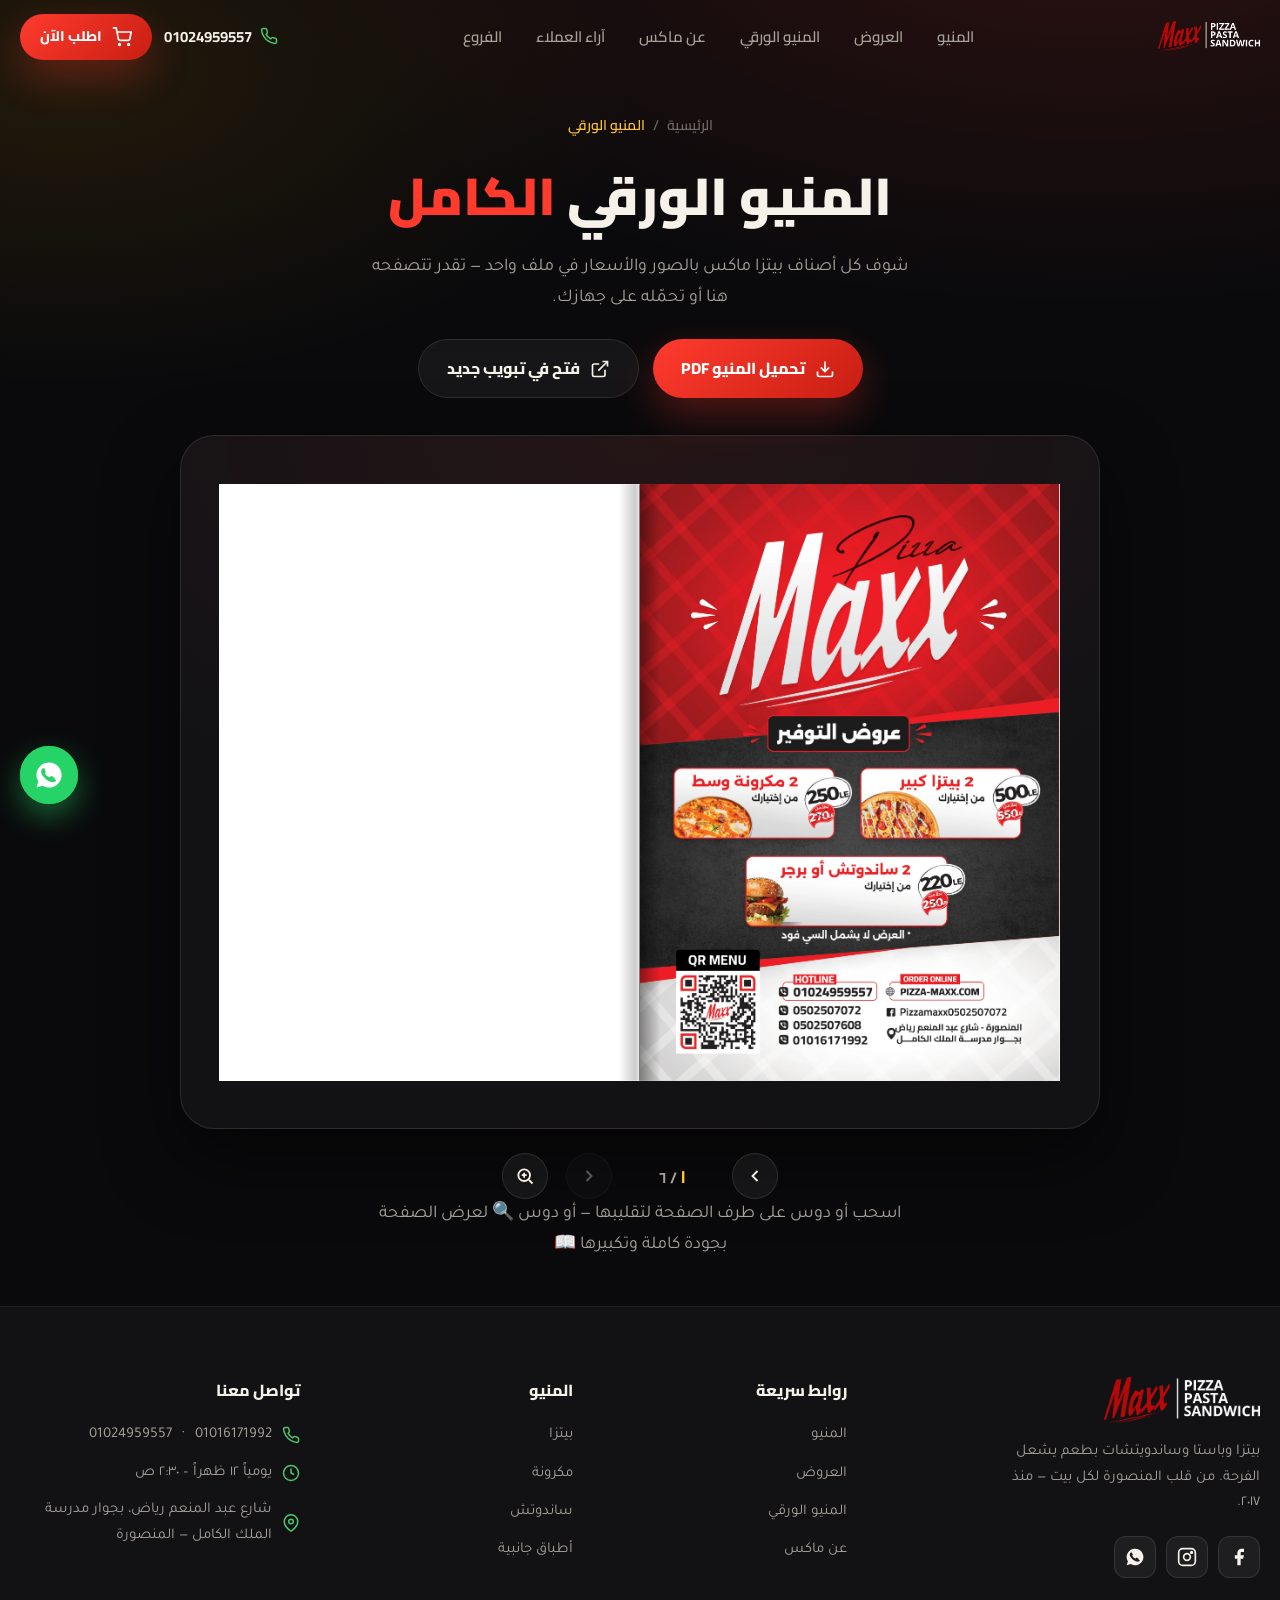
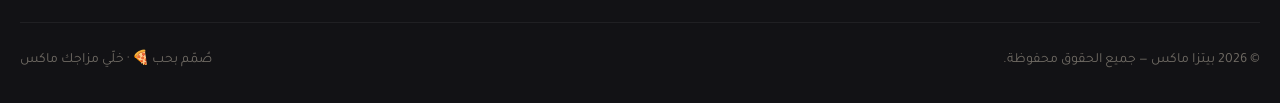
==== commit 486ada94: "Cache-bust changed assets so visitors see the new menu and offers Co-Authored-By: Claude Opus 5.5 <n" ====
--- a/menu/index.html
+++ b/menu/index.html
@@ -114,11 +114,11 @@
     <h1>المنيو الورقي <span class="text-red">الكامل</span></h1>
     <p>شوف كل أصناف بيتزا ماكس بالصور والأسعار في ملف واحد — تقدر تتصفحه هنا أو تحمّله على جهازك.</p>
     <div class="pdf-actions">
-      <a href="/assets/pdf/maxx-menu.pdf" download class="btn btn-primary">
+      <a href="/assets/pdf/maxx-menu.pdf?v=20261118" download class="btn btn-primary">
         <svg viewBox="0 0 24 24" fill="none" stroke="currentColor" stroke-width="2"><path d="M21 15v4a2 2 0 0 1-2 2H5a2 2 0 0 1-2-2v-4"/><path d="M7 10l5 5 5-5"/><path d="M12 15V3"/></svg>
         تحميل المنيو PDF
       </a>
-      <a href="/assets/pdf/maxx-menu.pdf" target="_blank" rel="noopener" class="btn btn-ghost">
+      <a href="/assets/pdf/maxx-menu.pdf?v=20261118" target="_blank" rel="noopener" class="btn btn-ghost">
         <svg viewBox="0 0 24 24" fill="none" stroke="currentColor" stroke-width="2"><path d="M18 13v6a2 2 0 0 1-2 2H5a2 2 0 0 1-2-2V8a2 2 0 0 1 2-2h6"/><path d="M15 3h6v6"/><path d="M10 14L21 3"/></svg>
         فتح في تبويب جديد
       </a>
@@ -224,7 +224,7 @@
     const fallback = document.getElementById('bookFallback');
     if (!el || !window.St || !window.St.PageFlip) { fallback.classList.add('show'); return; }
 
-    const PAGES = Array.from({ length: 6 }, (_, i) => `/assets/img/menu-pages/page-${i + 1}.webp`);
+    const PAGES = Array.from({ length: 6 }, (_, i) => `/assets/img/menu-pages/page-${i + 1}.webp?v=20261118`);
     document.getElementById('bookTotal').textContent = PAGES.length.toLocaleString('ar-EG');
 
     try {
